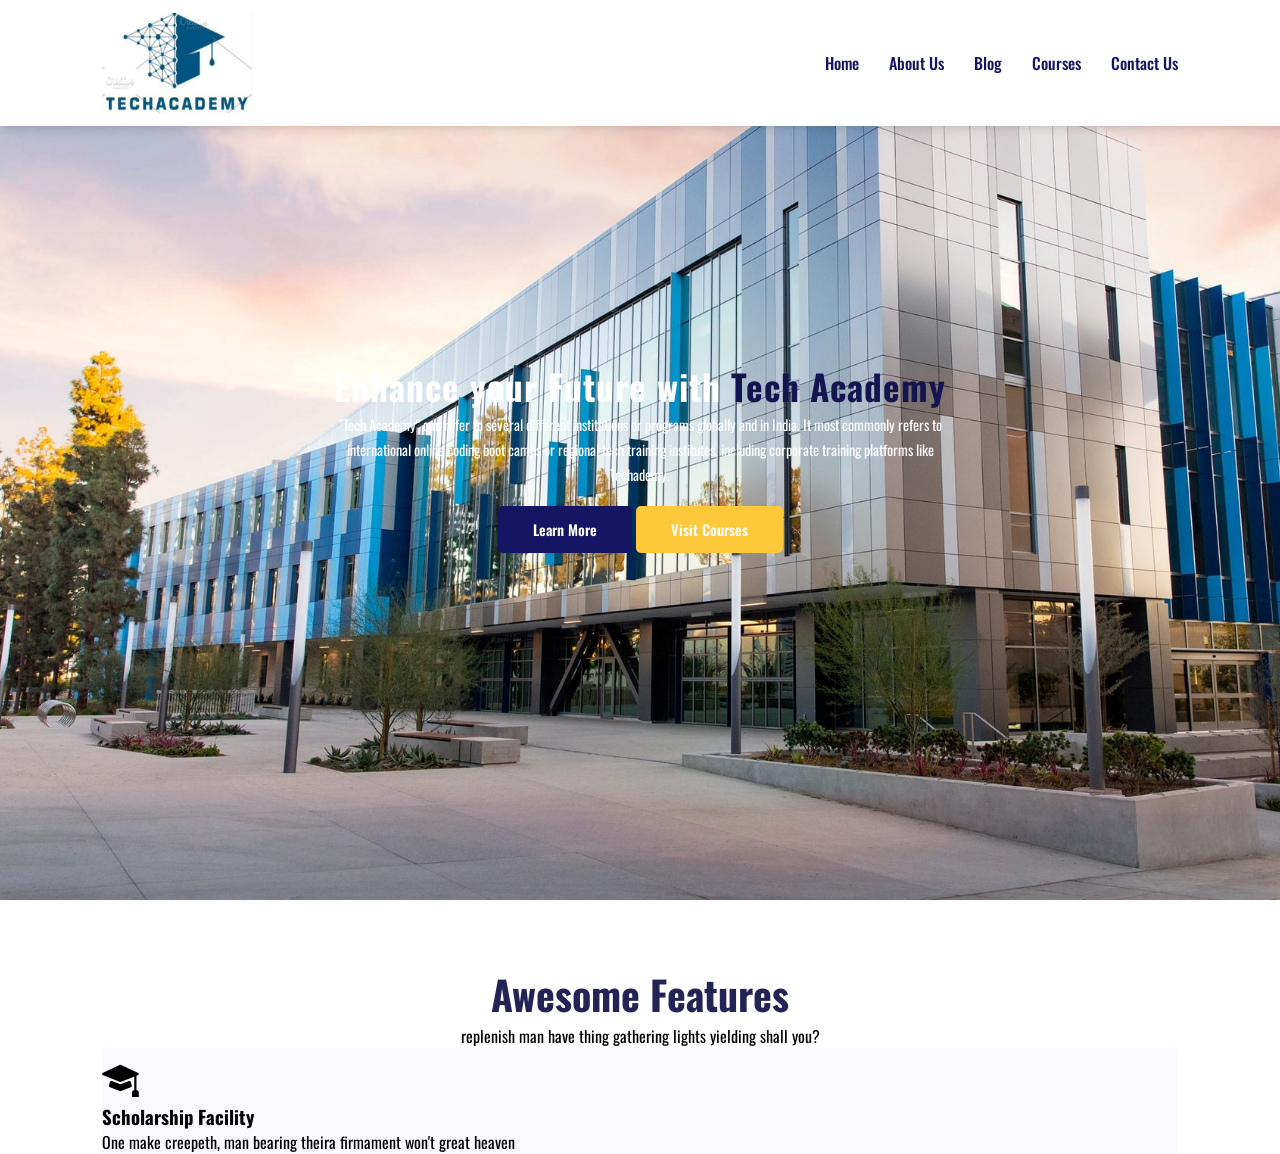
==== index.html @ faafd740 "may 29 commit" ====
<!DOCTYPE html>
<html lang="en">
<head>
    <meta charset="UTF-8">
    <meta name="viewport" content="width=device-width, initial-scale=1.0">
    <title>Tech-Academy</title>
    <link rel="stylesheet" href="styles.css">
    <link href="https://fonts.googleapis.com/css2?family=Playwrite+GB+J:ital,wght@0,100..400;1,100..400&display=swap" rel="stylesheet">
    <link href="https://fonts.googleapis.com/css2?family=Oswald:wght@200..700&display=swap" rel="stylesheet">

    
    <link rel="stylesheet" href="https://cdn.jsdelivr.net/npm/bootstrap-icons@1.11.3/font/bootstrap-icons.css" integrity="sha384-tViUnnbYAV00FLIhhi3v/dWt3Jxw4gZQcNoSCxCIFNJVCx7/D55/wXsrNIRANwdD" crossorigin="anonymous">

</head>
<body>
    <nav>
        <img src="images/tech-logo.jpg" alt="">
        <div class="navigation">
            <ul>
                <li><a href="#">Home</a></li>
                <li><a href="#">About Us</a></li>
                <li><a href="#">Blog</a></li>
                <li><a href="#">Courses</a></li>
                <li><a href="#">Contact Us</a></li>
            </ul>
        </div>
    </nav>

    <!--Home-->
    <section id="home">
        <h2>Enhance your Future with <span style="color: rgb(20, 20, 79); font-size: 2.2rem;">Tech Academy</span></h2>
        <p>"Tech Academy" can refer to several different institutions or programs globally and in India. It most commonly refers to international online coding boot camps or regional tech training institutes, including corporate training platforms like Techademy.</p>
        <div class="btn">
            <a class="blue-btn" href="#">Learn More</a>
            <a class="yellow-btn" href="#">Visit Courses</a>
        </div>
    </section>
    <!--Feature section-->
    <section id="features">
        <h1>Awesome Features</h1>
        <p>replenish man have thing gathering lights yielding shall you?</p>

        <div class="fea-base">
            <div class="fea-box">
                <i class="bi bi-mortarboard-fill"></i>
                <h3>Scholarship Facility</h3>
                <p>One make creepeth, man bearing theira firmament won't great heaven</p>
            </div>
        </div>
    </section>

   <script src="index.js"></script> 
</body>
</html>
---- styles.css ----
* {
	margin: 0;
	padding: 0;
	box-sizing: border-box;
}
body {
    font-family: "Oswald", sans-serif;
}
/*global tags*/
h1 {
	font-size: 2.5rem;
	font-weight: 700;
	color: rgb(35, 35, 85);
}

span {
	font-size: 0.9rem;
	color: #757373;
}

h6 {
	font-size: 1.1rem;
	color: #242449;
}
/*navigation*/
nav {
    position: fixed;
    width: 100%;
    background-color: white;
	display: flex;
	flex-direction: row;
	justify-content: space-between;
	align-items: center;
	padding: 1vw 8vw;
	box-shadow: 2px 2px 10px rgba(0, 0, 0, 0.15);
    z-index: 2;
}

nav img {
	width: 150px;
	height: 100px;
	cursor: pointer;
}
nav .navigation ul {
	display: flex;
	justify-content: flex-end;
	align-items: center;
}
nav .navigation ul li {
	list-style: none;
	margin-left: 30px;
}
nav .navigation ul li a {
	text-decoration: none;
	color: rgb(21, 21, 100);
	font-size: 16px;
	font-weight: 500;
	transition: 0.3s, ease;
}
nav .navigation ul li a:hover {
	color: #fdc93b;
}

/* home */
#home {
	/*background-image:linear-gradient(rgba(9,5,54,0.3), rgba(5,4,46,0.7), url("images/back.jpg"));*/
    background-image: url(images/back.jpg);
    opacity: 3;
	height: 100vh;
	width: 100%;
	background-size: cover;
	background-position: center;

    display: flex;
    flex-direction: column;
    justify-content: center;
    align-items: center;
    text-align: center;
}
#home h2{
    color: white;
    font-size: 2.2rem;
    letter-spacing: 1px;
}
#home p{
    width: 50%;
    font-size: 0.9rem;
    color: white;
    line-height: 25px; 
}
#home a{
    text-decoration: none;
    font-size: 0.9rem;
    padding: 13px 35px;
    background-color: white;
    font-weight: 600;
    border-radius: 5px;
}

#home .btn{
    margin-top: 30px;
}
#home a.blue-btn{
    background-color: rgb(21, 21, 100);
    color: white;
    transition: 0.3s, ease;
}
#home a.blue-btn:hover{
    color: rgb(21, 21, 100);
    background-color: white;
}

#home a.yellow-btn{
    background-color: #fdc93b;
    color: white;
    transition: 0.3s, ease;
}
#home a.yellow-btn:hover{
    color: rgb(21, 21, 100);
    background-color: white;
}
/* Features*/
#features{
    padding: 5vw 8vw 0 8vw;
    text-align: center;
}
#features .fea-box{
    background: #f9f9ff;
    text-align: start;
}
#features .fea-box i{
    font-size: 2.3rem;
    color: #;
}
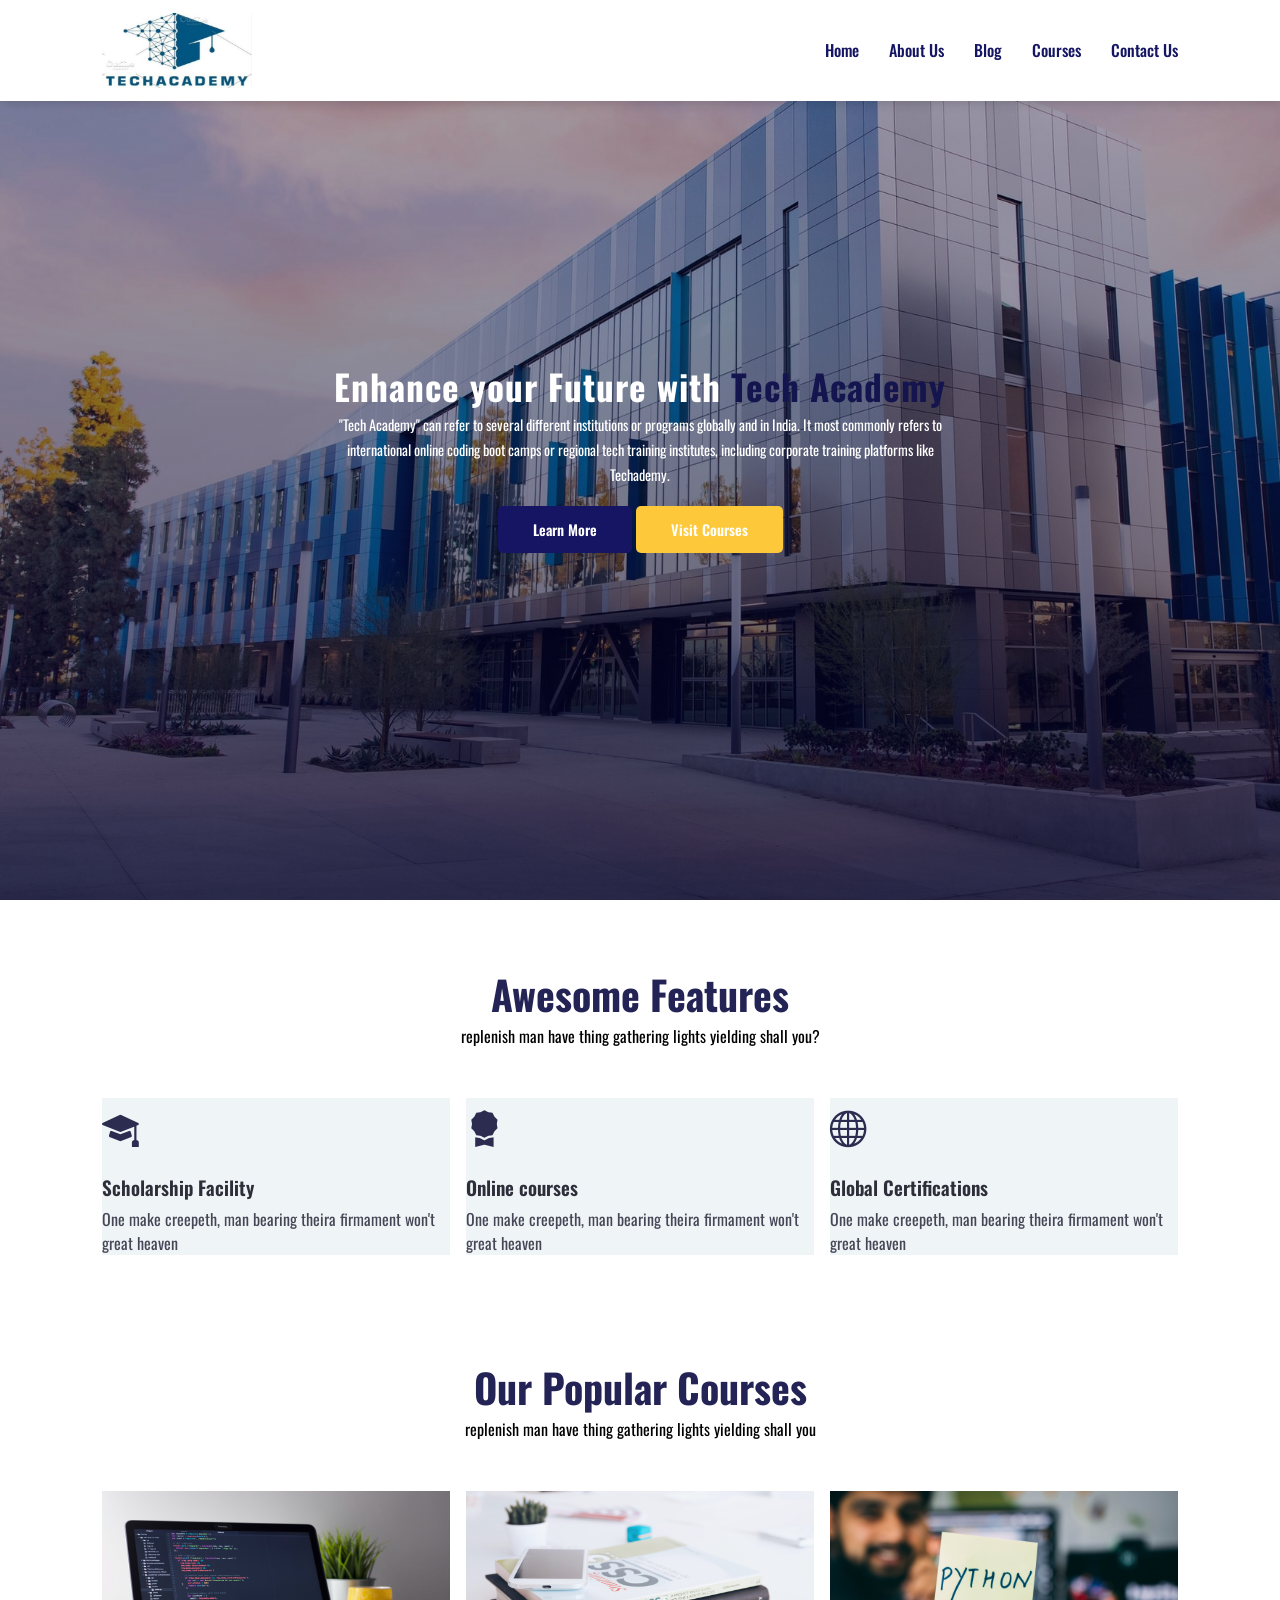
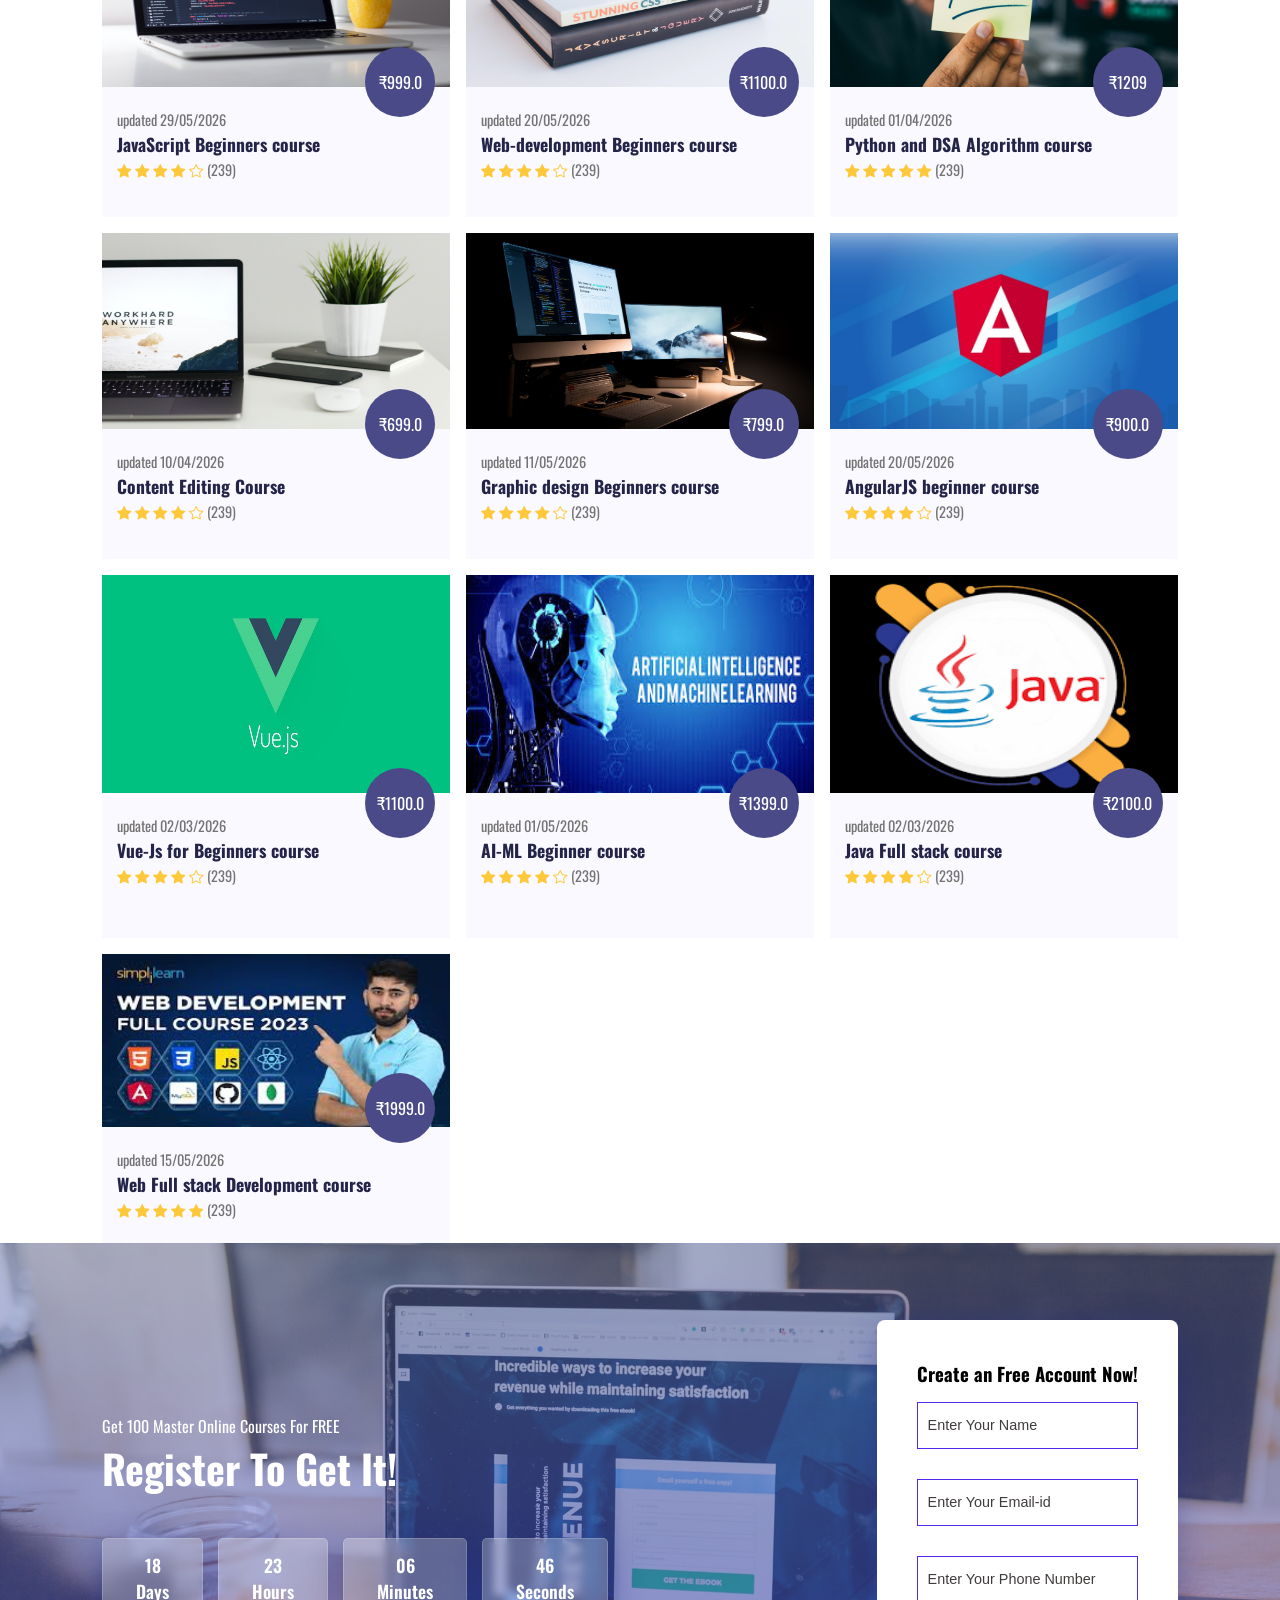
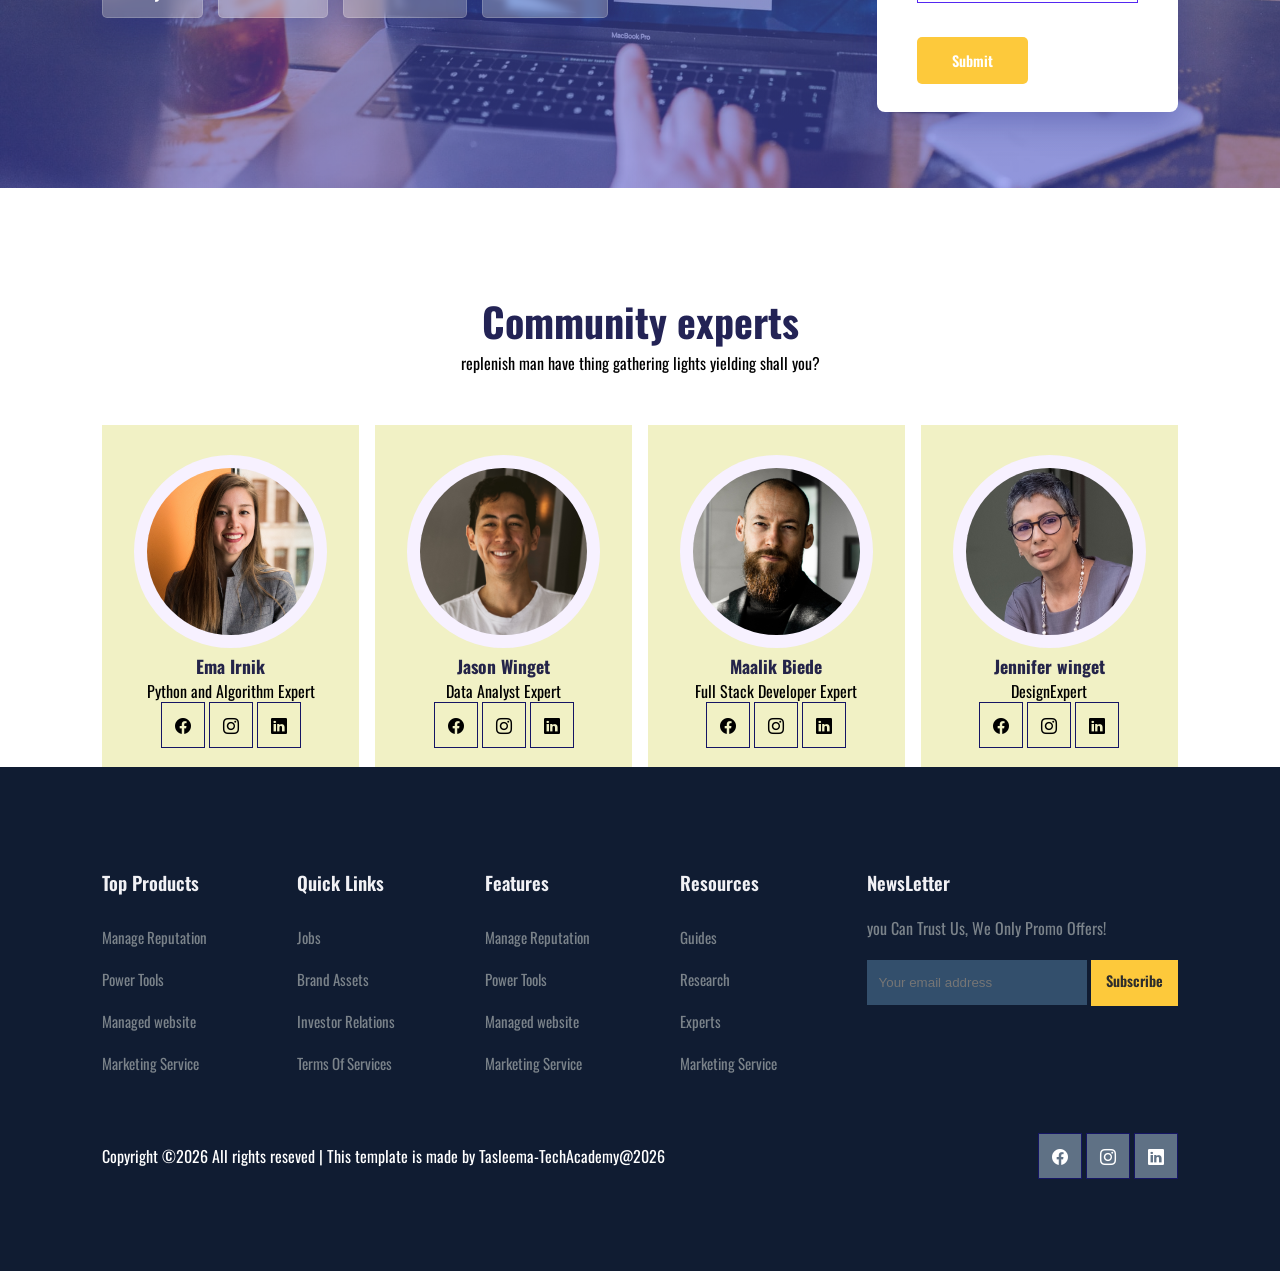
==== commit cdbc142b: "complete home page-30 may" ====
--- a/index.html
+++ b/index.html
@@ -46,8 +46,374 @@
                 <h3>Scholarship Facility</h3>
                 <p>One make creepeth, man bearing theira firmament won't great heaven</p>
             </div>
+
+            <div class="fea-box">
+                <i class="bi bi-award-fill"></i>
+                <h3>Online courses</h3>
+                <p>One make creepeth, man bearing theira firmament won't great heaven</p>
+            </div>
+
+            <div class="fea-box">
+                <i class="bi bi-globe"></i>
+                <h3>Global Certifications</h3>
+                <p>One make creepeth, man bearing theira firmament won't great heaven</p>
+            </div>
         </div>
     </section>
+
+    <!-- Courses section-->
+     <section id="course">
+        <h1>Our Popular Courses</h1>
+        <p>replenish man have thing gathering lights yielding shall you</p>
+        <div class="course-box">
+                <!--1st card-->
+            <div class="courses">
+                <img src="images/c1.jpg" alt="course1-img">
+                <div class="details">
+                    <span>updated 29/05/2026</span>
+                    <h6>JavaScript Beginners course</h6>
+                    <div class="star">
+                        <i class="bi bi-star-fill"></i>
+                        <i class="bi bi-star-fill"></i>
+                        <i class="bi bi-star-fill"></i>
+                        <i class="bi bi-star-fill"></i>
+                        <i class="bi bi-star"></i>
+                        <span>(239)</span>
+                    </div>
+                </div>
+                <div class="cost">
+                  ₹999.0
+                </div>
+            </div>
+            <!--2nd card-->
+            <div class="courses">
+                <img src="images/c2.jpg" alt="course1-img">
+                <div class="details">
+                    <span>updated 20/05/2026</span>
+                    <h6>Web-development Beginners course</h6>
+                    <div class="star">
+                        <i class="bi bi-star-fill"></i>
+                        <i class="bi bi-star-fill"></i>
+                        <i class="bi bi-star-fill"></i>
+                        <i class="bi bi-star-fill"></i>
+                        <i class="bi bi-star"></i>
+                        <span>(239)</span>
+                    </div>
+                </div>
+                <div class="cost">
+                  ₹1100.0
+                </div>
+            </div>
+            <!--3rd card-->
+            <div class="courses">
+                <img src="images/c3.jpg" alt="course1-img">
+                <div class="details">
+                    <span>updated 01/04/2026</span>
+                    <h6>Python and DSA Algorithm course</h6>
+                    <div class="star">
+                        <i class="bi bi-star-fill"></i>
+                        <i class="bi bi-star-fill"></i>
+                        <i class="bi bi-star-fill"></i>
+                        <i class="bi bi-star-fill"></i>
+                        <i class="bi bi-star-fill"></i>
+                        <span>(239)</span>
+                    </div>
+                </div>
+                <div class="cost">
+                  ₹1209
+                </div>
+            </div>
+
+            <!--4th card-->
+            <div class="courses">
+                <img src="images/c4.jpg" alt="course1-img">
+                <div class="details">
+                    <span>updated 10/04/2026</span>
+                    <h6>Content Editing Course</h6>
+                    <div class="star">
+                        <i class="bi bi-star-fill"></i>
+                        <i class="bi bi-star-fill"></i>
+                        <i class="bi bi-star-fill"></i>
+                        <i class="bi bi-star-fill"></i>
+                        <i class="bi bi-star"></i>
+                        <span>(239)</span>
+                    </div>
+                </div>
+                <div class="cost">
+                  ₹699.0
+                </div>
+            </div>
+            <!--5th card-->
+            <div class="courses">
+                <img src="images/c5.jpg" alt="course1-img">
+                <div class="details">
+                    <span>updated 11/05/2026</span>
+                    <h6>Graphic design Beginners course</h6>
+                    <div class="star">
+                        <i class="bi bi-star-fill"></i>
+                        <i class="bi bi-star-fill"></i>
+                        <i class="bi bi-star-fill"></i>
+                        <i class="bi bi-star-fill"></i>
+                        <i class="bi bi-star"></i>
+                        <span>(239)</span>
+                    </div>
+                </div>
+                <div class="cost">
+                  ₹799.0
+                </div>
+            </div>
+            <!--6th card-->
+            <div class="courses">
+                <img src="images/c6.jpg" alt="course1-img">
+                <div class="details">
+                    <span>updated 20/05/2026</span>
+                    <h6>AngularJS beginner course</h6>
+                    <div class="star">
+                        <i class="bi bi-star-fill"></i>
+                        <i class="bi bi-star-fill"></i>
+                        <i class="bi bi-star-fill"></i>
+                        <i class="bi bi-star-fill"></i>
+                        <i class="bi bi-star"></i>
+                        <span>(239)</span>
+                    </div>
+                </div>
+                <div class="cost">
+                  ₹900.0
+                </div>
+            </div>
+            <!--7th card-->
+            <div class="courses">
+                <img src="images/c7.jpeg" alt="course1-img">
+                <div class="details">
+                    <span>updated 02/03/2026</span>
+                    <h6>Vue-Js for Beginners course</h6>
+                    <div class="star">
+                        <i class="bi bi-star-fill"></i>
+                        <i class="bi bi-star-fill"></i>
+                        <i class="bi bi-star-fill"></i>
+                        <i class="bi bi-star-fill"></i>
+                        <i class="bi bi-star"></i>
+                        <span>(239)</span>
+                    </div>
+                </div>
+                <div class="cost">
+                  ₹1100.0
+                </div>
+            </div>
+
+            <!--8th card-->
+            <div class="courses">
+                <img src="images/c8.jpg" alt="course1-img">
+                <div class="details">
+                    <span>updated 01/05/2026</span>
+                    <h6>AI-ML Beginner course </h6>
+                    <div class="star">
+                        <i class="bi bi-star-fill"></i>
+                        <i class="bi bi-star-fill"></i>
+                        <i class="bi bi-star-fill"></i>
+                        <i class="bi bi-star-fill"></i>
+                        <i class="bi bi-star"></i>
+                        <span>(239)</span>
+                    </div>
+                </div>
+                <div class="cost">
+                  ₹1399.0
+                </div>
+            </div>
+
+            <!--9th card-->
+            <div class="courses">
+                <img src="images/c9.png" alt="course1-img">
+                <div class="details">
+                    <span>updated 02/03/2026</span>
+                    <h6>Java Full stack course</h6>
+                    <div class="star">
+                        <i class="bi bi-star-fill"></i>
+                        <i class="bi bi-star-fill"></i>
+                        <i class="bi bi-star-fill"></i>
+                        <i class="bi bi-star-fill"></i>
+                        <i class="bi bi-star"></i>
+                        <span>(239)</span>
+                    </div>
+                </div>
+                <div class="cost">
+                  ₹2100.0
+                </div>
+            </div>
+            
+            <!--10th card-->
+            <div class="courses">
+                <img src="images/c10.jpg" alt="course1-img">
+                <div class="details">
+                    <span>updated 15/05/2026</span>
+                    <h6>Web Full stack Development course</h6>
+                    <div class="star">
+                        <i class="bi bi-star-fill"></i>
+                        <i class="bi bi-star-fill"></i>
+                        <i class="bi bi-star-fill"></i>
+                        <i class="bi bi-star-fill"></i>
+                        <i class="bi bi-star-fill"></i>
+                        
+                        <span>(239)</span>
+                    </div>
+                </div>
+                <div class="cost">
+                  ₹1999.0
+                </div>
+            </div>
+
+        </div>
+     </section>
+
+     <!--  registration section-->
+     <section id="registration">
+        <div class="reminder">
+            <p>Get 100 Master Online Courses For FREE</p>
+            <h1>Register To Get It!</h1>
+            <div class="time">
+                <div class="date">
+                    18 <br> Days
+                </div>
+                <div class="date">
+                    23 <br> Hours
+                </div>
+                <div class="date">
+                    06<br> Minutes
+                </div>
+                <div class="date">
+                    46 <br> Seconds
+                </div>
+            </div>
+        </div>
+
+
+        <div class="form">
+            <h3>Create an Free Account Now!</h3>
+            <input type="text" placeholder="Enter Your Name" name="" id="">
+            <input type="email" placeholder="Enter Your Email-id" name="" id="">
+            <input type="text" placeholder="Enter Your Phone Number" name="" id="">
+            <div class="btn">
+                <a href="#" class="yellow-btn">Submit</a>
+            </div>
+
+        </div>
+     </section>
+
+     <!-- profile section-->
+     <section id="experts">
+        <h1>Community experts</h1>
+        <p>replenish man have thing gathering lights yielding shall you?</p>
+        <div class="expert-box">
+            <!--1st profile-->
+            <div class="profile">
+                <img src="images/pro1.webp" alt="">
+                <h6>Ema Irnik</h6>
+                <p>Python and Algorithm Expert</p>
+                <div class="pro-links">
+                    <i class="bi bi-facebook"></i>
+                    <i class="bi bi-instagram"></i>
+                    <i class="bi bi-linkedin"></i>
+                </div>
+            </div>
+
+            <!--2nd profile-->
+            <div class="profile">
+                <img src="images/pro2.webp" alt="">
+                <h6>Jason Winget</h6>
+                <p>Data Analyst Expert</p>
+                <div class="pro-links">
+                    <i class="bi bi-facebook"></i>
+                    <i class="bi bi-instagram"></i>
+                    <i class="bi bi-linkedin"></i>
+                </div>
+            </div>
+
+            <!--3rd profile-->
+            <div class="profile">
+                <img src="images/pro3.webp" alt="">
+                <h6>Maalik Biede</h6>
+                <p>Full Stack Developer Expert</p>
+                <div class="pro-links">
+                    <i class="bi bi-facebook"></i>
+                    <i class="bi bi-instagram"></i>
+                    <i class="bi bi-linkedin"></i>
+                </div>
+            </div>
+
+            <!--4th profile-->
+            <div class="profile">
+                <img src="images/pro4.webp" alt="">
+                <h6>Jennifer winget</h6>
+                <p>DesignExpert</p>
+                <div class="pro-links">
+                    <i class="bi bi-facebook"></i>
+                    <i class="bi bi-instagram"></i>
+                    <i class="bi bi-linkedin"></i>
+                </div>
+            </div>
+
+
+        </div>
+     </section>
+
+     <!--footer section-->
+     <footer>
+        <div class="footer-col">
+            <h3>Top Products</h3>
+            <li>Manage Reputation</li>
+            <li>Power Tools</li>
+            <li>Managed website</li>
+            <li>Marketing Service</li>
+
+        </div>
+
+        <div class="footer-col">
+            <h3>Quick Links</h3>
+            <li>Jobs</li>
+            <li>Brand Assets</li>
+            <li>Investor Relations</li>
+            <li>Terms Of Services</li>
+
+        </div>
+
+        <div class="footer-col">
+            <h3>Features</h3>
+            <li>Manage Reputation</li>
+            <li>Power Tools</li>
+            <li>Managed website</li>
+            <li>Marketing Service</li>
+
+        </div>
+
+        <div class="footer-col">
+            <h3>Resources</h3>
+           <li>Guides</li>
+           <li>Research</li>
+           <li>Experts</li>
+           <li>Marketing Service</li>
+
+        </div>
+
+        <div class="footer-col">
+            <h3>NewsLetter</h3>
+            <p> you Can Trust Us, We Only Promo Offers!</p>
+            <div class="subscribe">
+                <input type="text" placeholder="Your email address">
+                <a href="#" class="yellow-btn">Subscribe</a>
+
+            </div>
+        </div>
+
+        <div class="copyright">
+            <p>Copyright ©2026 All rights reseved | This template is made by Tasleema-TechAcademy@2026</p>
+            <div class="pro-links">
+                <i class="bi bi-facebook"></i>
+                <i class="bi bi-instagram"></i>
+                <i class="bi bi-linkedin"></i>
+            </div>
+        </div>
+        
+     </footer>
 
    <script src="index.js"></script> 
 </body>
--- a/styles.css
+++ b/styles.css
@@ -26,6 +26,7 @@
 nav {
     position: fixed;
     width: 100%;
+    height: auto;
     background-color: white;
 	display: flex;
 	flex-direction: row;
@@ -38,7 +39,7 @@
 
 nav img {
 	width: 150px;
-	height: 100px;
+	height: 75px;
 	cursor: pointer;
 }
 nav .navigation ul {
@@ -63,8 +64,8 @@
 
 /* home */
 #home {
-	/*background-image:linear-gradient(rgba(9,5,54,0.3), rgba(5,4,46,0.7), url("images/back.jpg"));*/
-    background-image: url(images/back.jpg);
+	background-image:linear-gradient(rgba(9,5,54,0.3), rgba(5,4,46,0.7)), url("images/back.jpg");
+    
     opacity: 3;
 	height: 100vh;
 	width: 100%;
@@ -78,14 +79,14 @@
     text-align: center;
 }
 #home h2{
-    color: white;
+   color: white;
     font-size: 2.2rem;
     letter-spacing: 1px;
 }
 #home p{
     width: 50%;
     font-size: 0.9rem;
-    color: white;
+   color: white;
     line-height: 25px; 
 }
 #home a{
@@ -124,11 +125,295 @@
     padding: 5vw 8vw 0 8vw;
     text-align: center;
 }
+
+/*div */
+#features .fea-base{
+    display: grid;
+    grid-template-columns: repeat(auto-fit, minmax(320px, 1fr));
+    grid-gap: 1rem;
+    margin-top: 50px;
+}
+
+
 #features .fea-box{
-    background: #f9f9ff;
+    background: #eff5f6;
     text-align: start;
 }
 #features .fea-box i{
     font-size: 2.3rem;
-    color: #;
-}
+    color: rgb(44, 44, 80);
+}
+#features .fea-box h3{
+    font-size: 1.2rem;
+    font-weight: 600;
+    color: rgb(46,46,59);
+    padding: 20px 0 5px 0;
+    
+}
+
+#features .fea-box p{
+    font-size: 1rem;
+    font-weight: 400;
+    color: rgb(70, 70, 87);
+}
+
+/*Course section*/
+#course{
+    padding: 8vw 8vw 0 8vw;
+    text-align: center;
+
+}
+#course .course-box{
+    display: grid;
+    grid-template-columns: repeat(auto-fit, minmax(320px, 1fr));
+    grid-gap: 1rem;
+    margin-top: 50px;
+}
+#course .courses{
+    text-align: start;
+    background-color: #f9f9ff;
+    height: 100%;
+    position: relative;
+}
+#course .courses img{
+    width: 100%;
+    height: 60%;
+    background-size: cover;
+    background-position: center;
+}
+
+#course .courses .details{
+    padding: 15px 15px 0 15px;
+
+}
+#course .courses .details i{
+    color: #fdc93b;
+    font-size: 0.9rem;
+}
+#course .courses .cost{
+    background-color: rgb(74, 74, 136);
+    color: white;
+    line-height: 70px;
+    width: 70px;
+    height: 70px;
+    border-radius: 50%;
+    text-align: center;
+    position: absolute;
+    right: 15px;
+    bottom: 100px;    
+}
+
+/* registration section*/
+
+#registration{
+    padding: 6vw 8vw 6vw 8vw;
+    background-image: linear-gradient(rgba(99,112,168,0.5), rgba(81,91,233,0.5)), url(images/signup.jpg);
+    width: 100%;
+    height: 100%;
+    background-size: cover;
+    background-position: center;
+    display: flex;
+    justify-content: space-between;
+    align-items: center;
+
+}
+#registration .reminder{
+color: white;
+}
+#registration .reminder h1{
+    color: white;
+}
+#registration .reminder .time{
+    display: flex;
+    margin-top: 40px;
+    gap: 15px; 
+}
+#registration .reminder .time .date{
+    text-align: center;
+    padding: 13px 33px ;
+    background-color: rgba(255, 255, 255, 0.25);
+    backdrop-filter: blur(4px);
+    box-shadow: 0 8px 32px 0 rgba(31, 38, 135, 0.37);
+    border-radius: 5px;
+    border: 1px solid rgba(255, 255, 255, 0.18);
+    font-size: 1.1rem;
+    font-weight: 600;
+}
+
+#registration .form{
+    background-color: white;
+    border-radius: 8px;
+    display: flex;
+    flex-direction: column;
+    padding: 40px;
+    box-shadow: 0 8px 32px 0 rgba(31, 38, 135, 0.37);
+}
+
+#registration .form input{
+    margin: 15px 0;
+    padding: 15px 10px;
+    border: 1px solid rgb(84, 40, 241);
+    outline: none;
+
+}
+#registration .form .btn{
+    margin-top: 30px;
+}
+#registration .form input::placeholder{
+    color: #413c3c;
+    font-weight: 500;
+    font-size: 0.9rem;
+}
+
+#registration a.yellow-btn{
+    background-color: #fdc93b;
+    color: white;
+    transition: 0.3s, ease;
+}
+#registration a.yellow-btn:hover{
+    color: rgb(21, 21, 100);
+    background-color: white;
+}
+
+#registration a{
+    text-decoration: none;
+    font-size: 0.9rem;
+    padding: 13px 35px;
+    background-color: white;
+    font-weight: 600;
+    border-radius: 5px;
+}
+
+/* profile section*/
+
+#experts{
+    padding: 8vw 8vw 0 8vw;
+    text-align: center;    
+}
+#experts .expert-box{
+    display: grid;
+    grid-template-columns: repeat(auto-fit, minmax(250px, 1fr));
+    grid-gap: 1rem;
+    margin-top: 50px;
+
+}
+#experts .expert-box .profile{
+    background-color: #f1f1c5;
+    padding: 30px 10px;
+
+}
+.pro-links{
+margin-top: 10px;
+}
+.pro-links i{
+    padding: 10px 13px;
+    border: 1px solid rgb(21, 21, 100);
+    cursor: pointer;
+    transition: 0.5s ease;
+
+}
+.pro-links i:hover{
+   
+    border: 1px solid rgb(21, 21, 100);
+    color: white;
+    cursor: pointer;
+    background-color: rgb(21, 21, 100);
+}
+
+/*footer section*/
+footer{
+    padding: 8vw;
+    background-color: #101c32;
+    display: flex;
+    justify-content: space-between;
+    align-items: flex-start;
+    flex-wrap: wrap;
+
+}
+footer .footer-col{
+    padding-bottom: 40px;
+
+}
+footer h3{
+    color: rgb(241, 241, 245);
+    font-weight: 600;
+    padding-bottom: 20px;
+}
+footer li{
+    list-style: none;
+    color: #7b838a;
+    padding:10px 0;
+    font-size: 15px;
+    cursor: pointer;
+    transition: 0.4s ease;
+}
+footer li:hover{
+    color: rgb(241, 241, 245);
+
+}
+footer p{
+    color: #7b838a;
+
+}
+footer .subscribe{
+    margin-top: 20px;
+
+}
+ footer input
+ {
+    width: 220px;
+    padding: 15px 12px;
+    background: #334f6c;
+    border: none;
+    outline: none;
+    color: white;
+ }
+
+ footer .subscribe a{
+    text-decoration: none;
+    font-size: 0.9rem;
+    padding: 10px 15px 15px 15px;
+    background-color: white;
+    font-weight: 600;
+   
+ } 
+
+ footer .subscribe a.yellow-btn{
+    background-color: #fdc93b;
+    color: #2c2c2c;
+    transition: 0.3s, ease;
+}
+footer .subscribe a.yellow-btn:hover{
+    color: rgb(21, 21, 100);
+    background-color: white;
+}
+
+footer .copyright{
+    margin-top: 20px;
+    display: flex;
+    justify-content: space-between;
+    align-items: center;
+    width: 100%;
+    flex-wrap: wrap;
+}
+footer .copyright p{
+    color: white;
+}
+
+
+footer .copyright .pro-links{
+    margin-top: 0px;
+    }
+footer .copyright .pro-links i{
+    background-color:#5f7185 ;
+    color: white;
+     }
+footer .copyright .pro-links i:hover{
+    background-color: #fdc93b;
+    color: #2c2c2c;
+    }
+ 
+
+ 
+
+
